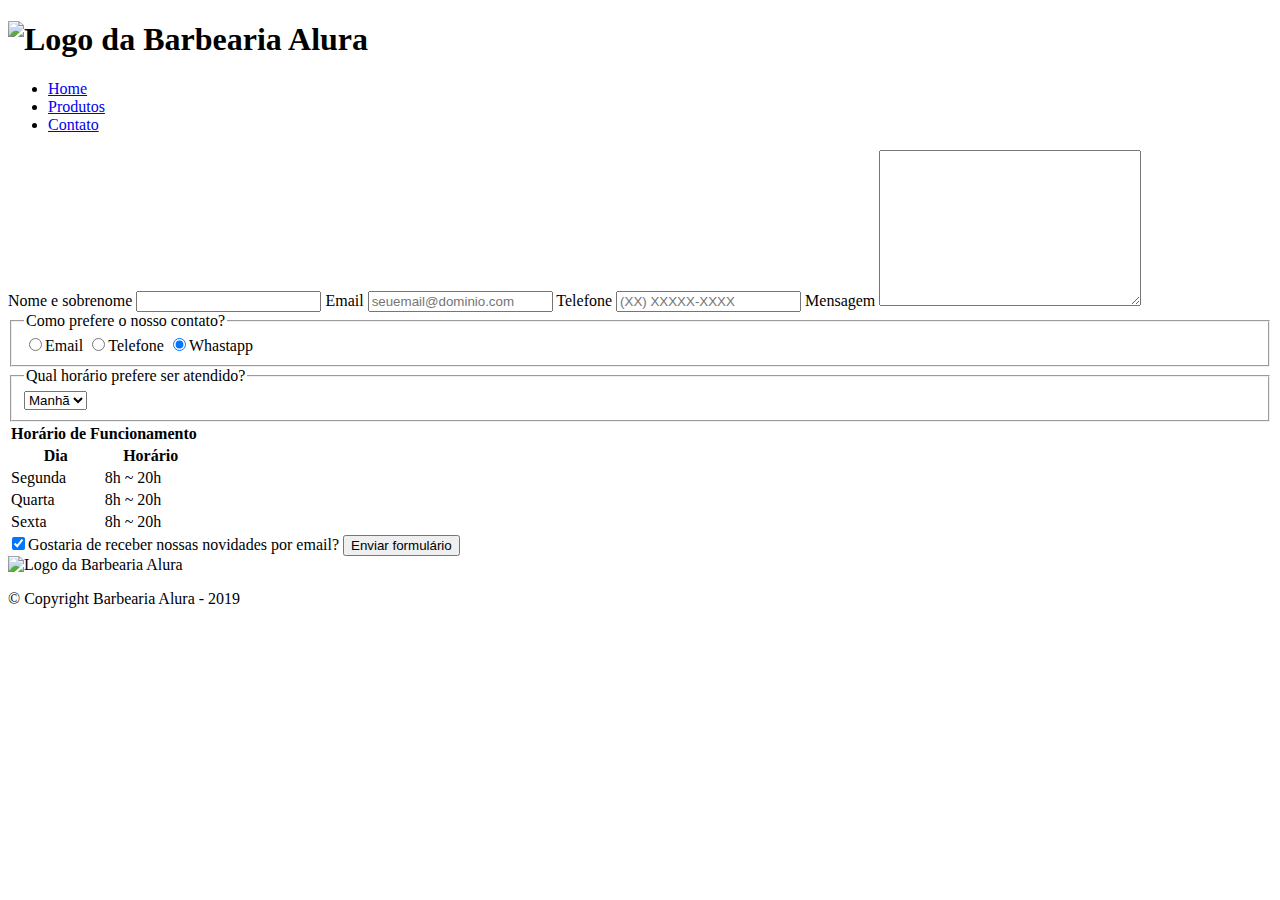
==== html/contato.html @ 59489415 "organizando arquivos em pastas" ====
<!DOCTYPE html>
<html lang="pt-br">
	<head>
		<meta charset="UTF-8">
		<meta name="viewport" content="width=device-width">

		<title>Contato - Barbearia Alura</title>
		
		<link rel="stylesheet" href="reset.css">
		<link rel="stylesheet" href="style.css">
		<link rel="stylesheet" href="contato.css">
		<link rel="stylesheet" href="https://fonts.googleapis.com/css?family=Montserrat&display=swap">
	</head>
	<body>
		<header> <!-- cabeçalho -->
			<div class="caixa">
				<h1><img src="logo.png" alt="Logo da Barbearia Alura"></h1>
				
				<nav>
					<ul>
						<li><a href="index.html">Home</a></li>
						<li><a href="produtos.html">Produtos</a></li>
						<li><a href="contato.html">Contato</a></li>
					</ul>
				</nav>
			</div>
		</header>
		<main> <!-- principal -->
			<form class="formulario">
				<label for="nome-sobrenome">Nome e sobrenome</label>
				<input type="text" id="nome-sobrenome" class="input-padrao" required>

				<label for="email">Email</label>
				<input type="email" id="email" class="input-padrao" required placeholder="seuemail@dominio.com">

				<label for="telefone">Telefone</label>
				<input type="tel" id="telefone" class="input-padrao" required placeholder="(XX) XXXXX-XXXX">
				
				<label for="mensagem">Mensagem</label>
				<textarea cols="30" rows="10" id="mensagem" class="input-padrao" required></textarea>

				<fieldset>
					<legend>Como prefere o nosso contato?</legend>

					<label><input type="radio" name="contato">Email</label>
					<label><input type="radio" name="contato">Telefone</label>
					<label><input type="radio" name="contato" checked>Whastapp</label>
				</fieldset>
				<div class="container">
					<div>
						<fieldset>
							<legend>Qual horário prefere ser atendido?</legend>
							<select>
								<option>Manhã</option>
								<option>Tarde</option>
								<option>Noite</option>
							</select>
						</fieldset>		
					</div>
					<div class="item-tabela">
						<table>
							<thead>
								<tr>
									<th colspan="2">Horário de Funcionamento</th>
								</tr>
								<tr>
									<th>Dia</th>
									<th>Horário</th>
								</tr>
							</thead>
							<tbody>
								<tr>
									<td>Segunda</td>
									<td>8h ~ 20h</td>
								</tr>
								<tr>
									<td>Quarta</td>
									<td>8h ~ 20h</td>
								</tr>
								<tr>
									<td>Sexta</td>
									<td>8h ~ 20h</td>
								</tr>
							</tbody>
						</table>
					</div>
				</div>	
				<label class="checkbox"><input type="checkbox" checked>Gostaria de receber nossas novidades por email?</label>
				
				<input type="submit" value="Enviar formulário" class="enviar">
			</form>
		</main>
		<footer> <!-- rodapé -->
			<img src="logo-branco.png" alt="Logo da Barbearia Alura">
			<p class="copyright">&copy; Copyright Barbearia Alura - 2019
		</footer>
	</body>
</html>
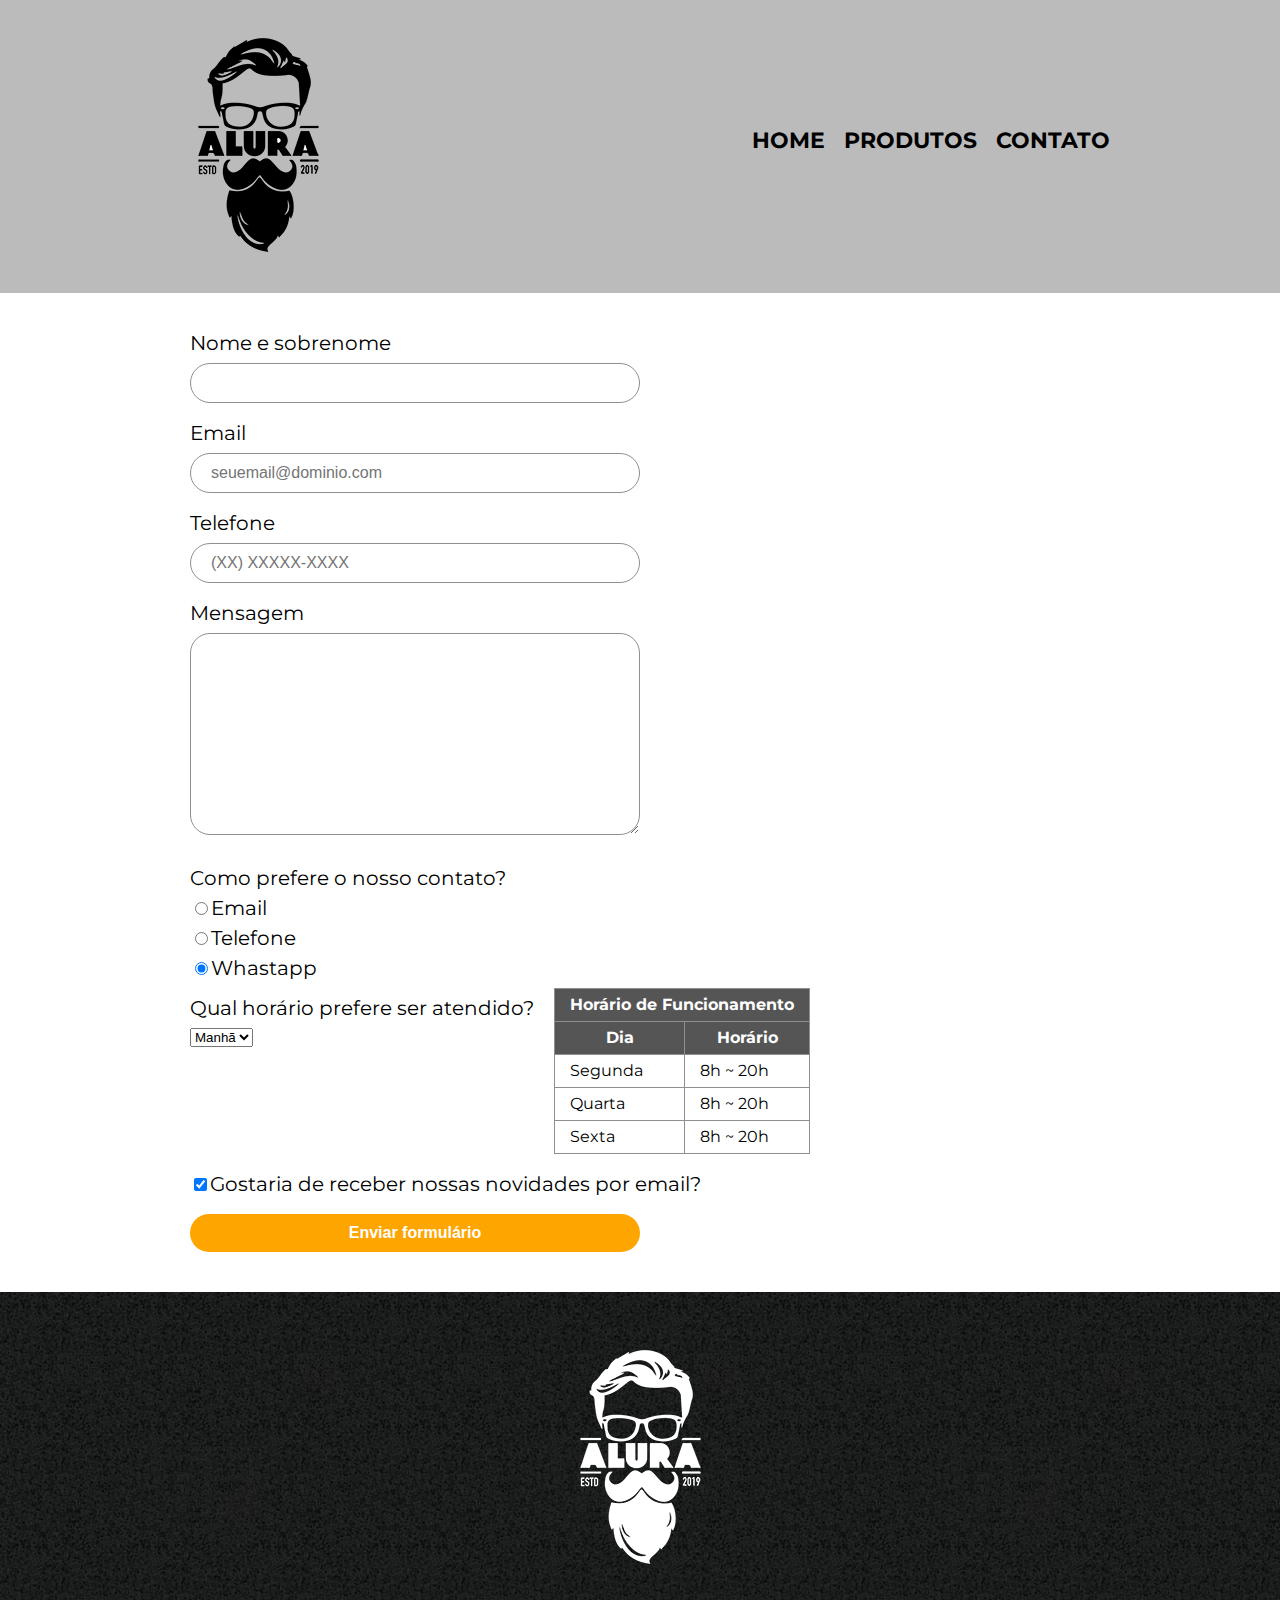
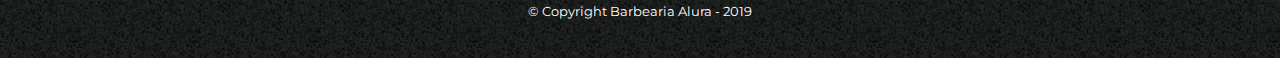
==== commit f32eb843: "alterando path dos arquivos" ====
--- a/html/contato.html
+++ b/html/contato.html
@@ -6,19 +6,19 @@
 
 		<title>Contato - Barbearia Alura</title>
 		
-		<link rel="stylesheet" href="reset.css">
-		<link rel="stylesheet" href="style.css">
-		<link rel="stylesheet" href="contato.css">
+		<link rel="stylesheet" href="../css/reset.css">
+		<link rel="stylesheet" href="../css/style.css">
+		<link rel="stylesheet" href="../css/contato.css">
 		<link rel="stylesheet" href="https://fonts.googleapis.com/css?family=Montserrat&display=swap">
 	</head>
 	<body>
 		<header> <!-- cabeçalho -->
 			<div class="caixa">
-				<h1><img src="logo.png" alt="Logo da Barbearia Alura"></h1>
+				<h1><img src="../img/logo.png" alt="Logo da Barbearia Alura"></h1>
 				
 				<nav>
 					<ul>
-						<li><a href="index.html">Home</a></li>
+						<li><a href="../index.html">Home</a></li>
 						<li><a href="produtos.html">Produtos</a></li>
 						<li><a href="contato.html">Contato</a></li>
 					</ul>
@@ -91,7 +91,7 @@
 			</form>
 		</main>
 		<footer> <!-- rodapé -->
-			<img src="logo-branco.png" alt="Logo da Barbearia Alura">
+			<img src="../img/logo-branco.png" alt="Logo da Barbearia Alura">
 			<p class="copyright">&copy; Copyright Barbearia Alura - 2019
 		</footer>
 	</body>
--- a/css/style.css
+++ b/css/style.css
@@ -0,0 +1,75 @@
+body {
+    font-family: 'Montserrat', sans-serif;
+}
+
+header{
+	background: #BBBBBB;
+	padding: 20px 0;
+}
+
+.caixa{
+	position: relative;
+	width: 940px;
+	margin: 0 auto;
+}
+
+nav {
+	position: absolute;
+	top: 110px;
+	right:0px;
+}
+
+nav li {
+	display: inline;
+	margin: 0 0 0 15px;
+}
+
+nav a {
+	text-transform: uppercase;
+	color: #000000;
+	font-weight: bold;
+	font-size: 22px;
+	text-decoration: none;
+}
+
+nav a:hover{ /* o hover é usado quando se quer um efeito ao passar por cima do elemento */
+	color: #C78C19;
+}
+
+footer{
+	text-align: center;
+	background: url("../img/bg.jpg");
+	padding: 40px;
+}
+
+.copyright{
+	color: #FFFFFF;
+	font-size: 13px;
+	margin: 20px 0 0;
+}
+
+@media screen and (max-width: 480px) {
+	.caixa {
+		width: auto;
+	}
+	
+	h1 {
+		text-align: center;
+	}
+
+	nav {
+		position: static;
+	}
+
+	footer {
+		padding: 0px;
+	}
+
+	footer img {
+		width: 100px;
+	}
+
+	.copyright{
+		margin: 0;
+	}
+}--- a/css/contato.css
+++ b/css/contato.css
@@ -0,0 +1,81 @@
+main {
+	width: 940px;
+	margin: 0 auto;
+}
+
+.formulario{
+	margin: 40px 20px;
+}
+
+form label, form legend {
+	display: block;
+	margin-bottom: 10px;
+	font-size: 20px;
+}
+
+.container {
+	display: flex;
+}
+
+.item-tabela {
+	margin-left: 20px;
+}
+
+.input-padrao {
+	font-size: 16px;
+	margin-bottom: 20px;
+	padding: 10px 20px;
+	width: 50%;
+	border: 1px solid #948d8d;
+	border-radius: 20px;
+	box-sizing: border-box;
+}
+
+.checkbox{
+	margin: 20px 0;
+}
+
+.enviar {
+	font-size: 16px;
+	font-weight: bold;
+	padding: 10px 0;
+	width: 50%;
+	background-color: orange;
+	color: white;
+	border: none;
+	border-radius: 20px;
+	transition: 1s all;
+	cursor: pointer;
+}
+
+.enviar:hover {
+	background: orangered;
+	transform: scale(1.2);
+}
+
+fieldset {
+	margin-top: 10px;
+}
+
+thead {
+	background: #555555;
+	color: white;
+	font-weight: bold;
+	font-size: 16px;
+}
+
+td, th {
+	border: 1px solid #948d8d;
+	font-size: 16px;
+	padding: 8px 15px;
+}
+
+@media screen and (max-width: 480px) {
+	main {
+		width: auto;
+	}
+
+	.input-padrao, .enviar {
+		width: 100%;
+	}
+}